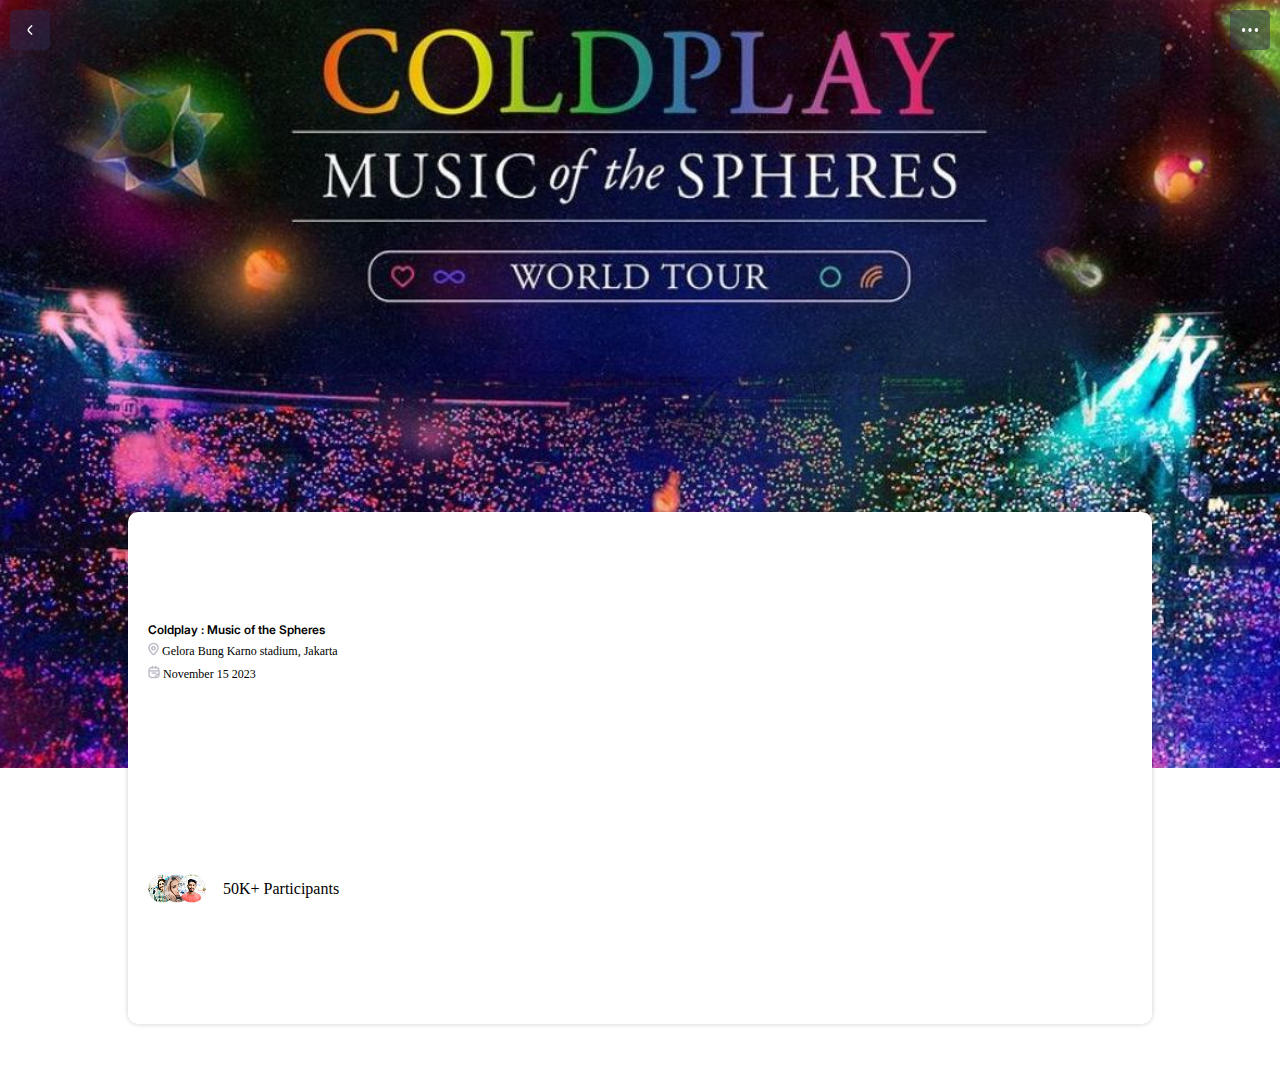
==== views/detail.html @ 6d776758 "ci: :construction: Just started the "detail" view" ====
<!DOCTYPE html>
<html lang="es">
<head>
    <meta charset="UTF-8">
    <meta name="viewport" content="width=device-width, initial-scale=1.0">
    <link rel="stylesheet" href="../css/detailS.css">
    <title>Document</title>
</head>
<body>
    <section class="top-img">
        <section class="HEADER">
            <div class="image-box"><img src="../storage/img/Return.png" alt="Image 1"></div>
            <div class="image-box"><img src="../storage/img/Dots.png" alt="Image 2"></div>
        </section>
    </section>
    <section class="main-info">
        <div class="info">
            <h3>Coldplay : Music of the Spheres</h3>
            <div class="location">
                <span class="icon"><img src="../storage/img/Location2.png" alt="Image 3"></span>
                <p>Gelora Bung Karno stadium, Jakarta</p>
            </div>
            <div class="date">
                <span class="icon"><img src="../storage/img/Calendar2.png" alt="Image 3"></span>
                <p>November 15 2023</p>
            </div>
        </div>
        <div class="participants">
            <span class="img-group">
                <img src="../storage/img/Ellipse1.png" alt="Image 3" class="imagen">
                <img src="../storage/img/Ellipse2.png" alt="Image 3" class="imagen">
                <img src="../storage/img/Ellipse3.png" alt="Image 3" class="imagen">
            </span>
            <p>50K+ Participants</p>
        </div>
    </section>
    <section class="description">
        
    </section>
    <section class="location">
        
    </section>
    <section class="price">
        
    </section>
</body>
</html>
---- css/detailS.css ----
@import url('variables.css');

body {
    background-color: hsla(0, 0%, 100%, 0.850);
    height: 120vh;
    margin: 0;
}

.top-img {
    top: 0px;
    width: 100%;
    height: 60vw;
    background-image: url('../storage/img/COLDPLAY-WT.jpg');
    background-size: cover;
    background-position: center 10%; /*posiciona la imagen*/
    background-repeat: no-repeat;   /* Evita que la imagen se repita */
    background-attachment: scroll; /* Fija la imagen al hacer scroll */
    flex-shrink: 0;               /* Evita que se reduzca si no cabe */
}
.HEADER {
    display: flex;
    justify-content: space-between;
    align-items: center;
    width: 100%;
    margin-top: 0;
    padding: 10px;
    box-sizing: border-box;
}
.HEADER .image-box {
    cursor: pointer;
    transition: transform 0.2s ease-in-out;
    display: flex;
    justify-content: center; 
    align-items: center;
    padding: 10px;
    border-radius: 5px;
    background-color: var(--color-5);
    height: 20px;
    width: 20px;
}
.HEADER .image-box:hover {
    transform: scale(1.2);
}

.main-info {
    position: absolute;
    top: 40vw;
    left: 10%;
    width: 80%;
    height: 40vw;
    background-color: var(--color-1);
    padding: 20px;
    border-radius: 10px;
    box-sizing: border-box;
    box-shadow: 0px 0px 5px rgba(0, 0, 0, 0.2);
    display: flex;
    flex-direction: column;
    text-align: left;
    justify-content: space-around;
}
.info {
    color: var(--color-2);
    display: flex;
    flex-direction: column;
    gap: 5px;
    width: 100%;
}
.info h3 {
    font-family: "Inter-SemiB";
    font-size: 12px;
    margin: 0;
    white-space: nowrap;    /* Evita que el texto se divida en varias líneas */
    overflow: hidden;    /* Oculta el contenido que no cabe */
    text-overflow: ellipsis;    /* Agrega "..." al final del texto cortado */
}
.location {
    display: flex;
    align-items: center;
}
.location .icon {
    margin-right: 3px;
}
.location p {
    margin: 0;
    font-family: "Inter-Regular";
    font-size: 12px;
    white-space: nowrap;    /**/
    overflow: hidden;    /**/
    text-overflow: ellipsis;    /**/
}
.date {
    display: flex;
    align-items: center;
}
.date .icon {
    margin-right: 3px;
}
.date p {
    margin: 0;
    font-family: "Inter-Regular";
    font-size: 12px;
    white-space: nowrap;    /**/
    overflow: hidden;    /**/
    text-overflow: ellipsis;    /**/
}
.participants {
    display: flex;
}
.participants p {
    padding-left: 15px;
}
.img-group {
    display: flex;
    justify-content: center;
    align-items: center;
    position: relative;  /*Para superponer las imagenes*/
    width: 60px;
}
.imagen {/*
width: 150px;
height: 150px; */
border-radius: 50%; 
object-fit: cover; /* Asegura que la imagen cubra todo el círculo sin deformarse */
position: absolute; /* Para superponer las imágenes */
z-index: 1; /* Control de superposición */
}
.imagen:nth-child(1) {
left: 0;
z-index: 1;
}

.imagen:nth-child(2) {
left: 25%; 
z-index: 2;
}

.imagen:nth-child(3) {
left: 50%; 
z-index: 3;
}
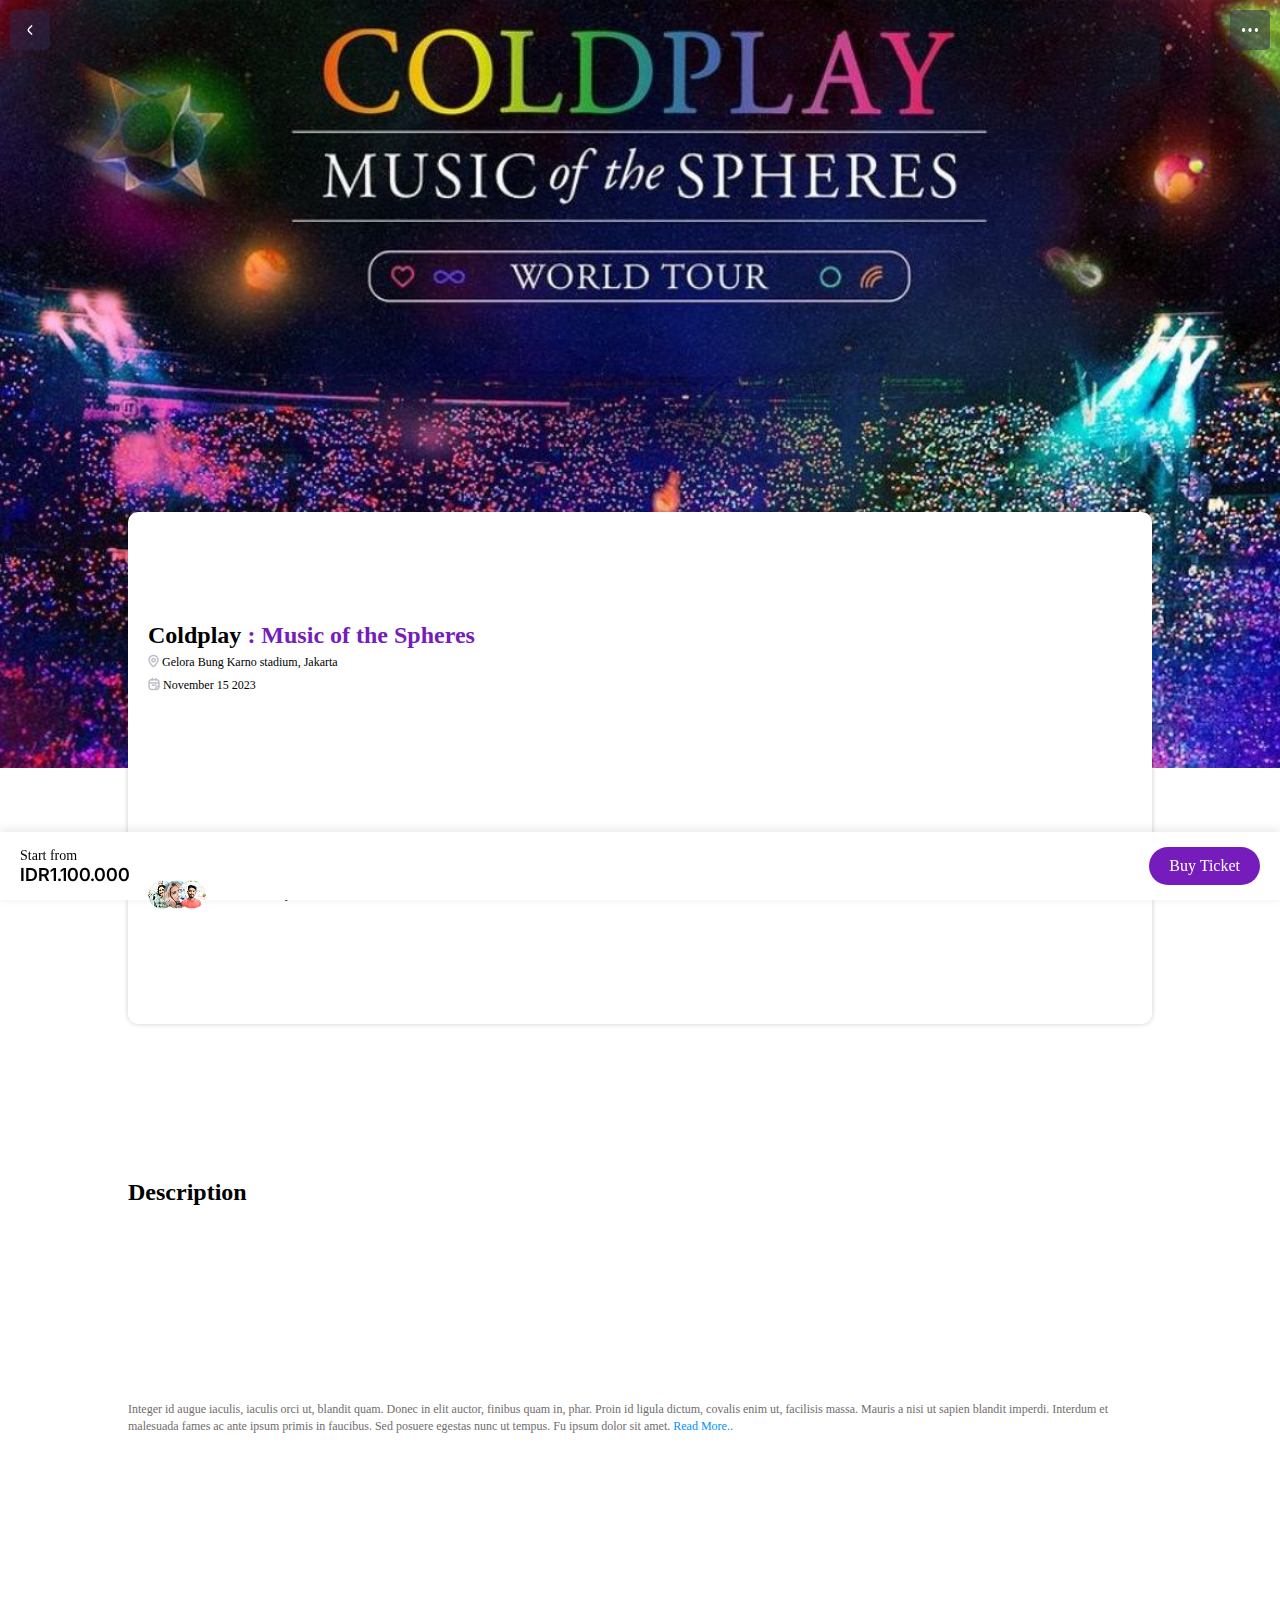
==== commit b24ad237: "ci: :construction: "detail" view almost done, just "location" section is remaining." ====
--- a/views/detail.html
+++ b/views/detail.html
@@ -15,7 +15,10 @@
     </section>
     <section class="main-info">
         <div class="info">
-            <h3>Coldplay : Music of the Spheres</h3>
+            <h2 class="title">
+                <span class="black">Coldplay</span>
+                <span class="purple">: Music of the Spheres</span>
+            </h2>
             <div class="location">
                 <span class="icon"><img src="../storage/img/Location2.png" alt="Image 3"></span>
                 <p>Gelora Bung Karno stadium, Jakarta</p>
@@ -35,13 +38,21 @@
         </div>
     </section>
     <section class="description">
-        
+        <h3 class="title">Description</h3>
+        <p class="text">
+            Integer id augue iaculis, iaculis orci ut, blandit quam. Donec in elit auctor, finibus quam in, phar. Proin id ligula dictum, covalis enim ut, facilisis massa. Mauris a nisi ut sapien blandit imperdi. Interdum et malesuada fames ac ante ipsum primis in faucibus. Sed posuere egestas nunc ut tempus. Fu ipsum dolor sit amet. 
+            <a href="#" class="read-more">Read More..</a>
+        </p>        
     </section>
     <section class="location">
         
     </section>
-    <section class="price">
-        
+    <section class="ticket-footer">
+        <div class="price">
+            <p>Start from</p>
+            <strong>IDR1.100.000</strong>
+        </div>
+        <button class="buy-ticket">Buy Ticket</button>
     </section>
 </body>
 </html>--- a/css/detailS.css
+++ b/css/detailS.css
@@ -5,7 +5,7 @@
     height: 120vh;
     margin: 0;
 }
-
+/*==========================================================*/
 .top-img {
     top: 0px;
     width: 100%;
@@ -39,9 +39,9 @@
     width: 20px;
 }
 .HEADER .image-box:hover {
-    transform: scale(1.2);
-}
-
+    transform: scale(0.9);
+}
+/*==========================================================*/
 .main-info {
     position: absolute;
     top: 40vw;
@@ -57,6 +57,8 @@
     flex-direction: column;
     text-align: left;
     justify-content: space-around;
+    flex-shrink: 0;
+    overflow: hidden;
 }
 .info {
     color: var(--color-2);
@@ -73,6 +75,20 @@
     overflow: hidden;    /* Oculta el contenido que no cabe */
     text-overflow: ellipsis;    /* Agrega "..." al final del texto cortado */
 }
+.title {
+    font-family: "Inter-SemiB";
+    font-size: 14px;
+    margin: 0;
+    white-space: nowrap;    /**/
+    overflow: hidden;       /**/
+    text-overflow: ellipsis;/**/
+}
+.black {
+    color: var(--color-2); 
+}
+.purple {
+    color: var(--color-7); 
+}
 .location {
     display: flex;
     align-items: center;
@@ -85,8 +101,8 @@
     font-family: "Inter-Regular";
     font-size: 12px;
     white-space: nowrap;    /**/
-    overflow: hidden;    /**/
-    text-overflow: ellipsis;    /**/
+    overflow: hidden;       /**/
+    text-overflow: ellipsis;/**/
 }
 .date {
     display: flex;
@@ -100,42 +116,128 @@
     font-family: "Inter-Regular";
     font-size: 12px;
     white-space: nowrap;    /**/
-    overflow: hidden;    /**/
-    text-overflow: ellipsis;    /**/
+    overflow: hidden;       /**/
+    text-overflow: ellipsis;/**/
 }
 .participants {
     display: flex;
+    height: 40px;
+    align-items: center;
+    flex-shrink: 0;
 }
 .participants p {
     padding-left: 15px;
+    margin: 0;
+    font-family: "I-Medium";
+    font-size: 12px;
+    white-space: nowrap;    /**/
+    overflow: hidden;       /**/
+    text-overflow: ellipsis;/**/
 }
 .img-group {
     display: flex;
     justify-content: center;
     align-items: center;
-    position: relative;  /*Para superponer las imagenes*/
+    position: relative;  
     width: 60px;
 }
-.imagen {/*
-width: 150px;
-height: 150px; */
+.imagen {
 border-radius: 50%; 
-object-fit: cover; /* Asegura que la imagen cubra todo el círculo sin deformarse */
-position: absolute; /* Para superponer las imágenes */
-z-index: 1; /* Control de superposición */
+object-fit: cover; 
+position: absolute;
 }
 .imagen:nth-child(1) {
 left: 0;
 z-index: 1;
 }
-
 .imagen:nth-child(2) {
 left: 25%; 
 z-index: 2;
 }
-
 .imagen:nth-child(3) {
 left: 50%; 
 z-index: 3;
 }
-  +/*==========================================================*/
+.description {
+    position: absolute;
+    top: 85vw;
+    left: 10%;
+    width: 80%;
+    height: 40vw;
+    margin: 0 auto;
+    display: flex;
+    flex-direction: column;
+    justify-content: space-around;
+}
+.title {
+    font-size: 24px;
+    font-weight: bold;
+    font-family: "I-Medium";
+    color: var(--color-2);
+}
+.text {
+    font-size: 12px;
+    font-family: "DMSans";
+    color: var(--color-12);
+    line-height: 18px;
+    height: 100%;
+    margin-bottom: 0;
+    display: -webkit-box;
+    -webkit-box-orient: vertical;
+    -webkit-line-clamp: 6; /* número de líneas antes del "..." 
+    (resalta porque es una propiedad específica para navegadores basados en WebKit)*/
+    overflow: hidden;
+    text-overflow: ellipsis;
+    line-height: 1.4; /* altura del interlineado */
+    max-height: calc(1.5em * 6);
+}
+.read-more {
+    color: var(--color-13);
+    text-decoration: none;
+}
+.read-more:hover {
+    text-decoration: underline;
+}
+/*==========================================================*/
+
+/*==========================================================*/
+.ticket-footer {
+    position: fixed;
+    bottom: 0;
+    left: 0;
+    width: 100%;
+    box-sizing: border-box;
+    background: white; /* Fondo para diferenciarlo del contenido */
+    padding: 15px 20px;
+    display: flex;
+    justify-content: space-between;
+    align-items: center;
+    box-shadow: 0 -2px 10px rgba(0, 0, 0, 0.1); /* Sombra superior */
+}
+.price p {
+    margin: 0;
+    font-size: 14px;
+    font-family: "Inter-Regular";
+    color: var(--color-2);
+}
+.price strong {
+    font-size: 18px;
+    font-weight: bold;
+    font-family: "Inter-SemiB";
+    color: var(--color-2);
+}
+.buy-ticket {
+    background: var(--color-7);
+    color: var(--color-1);
+    padding: 10px 20px;
+    font-family: "I-Medium";
+    border: none;
+    border-radius: 20px;
+    font-size: 16px;
+    cursor: pointer;
+    transition: transform 0.2s ease-in-out;
+}
+.buy-ticket:hover {
+    transform: scale(0.9);
+}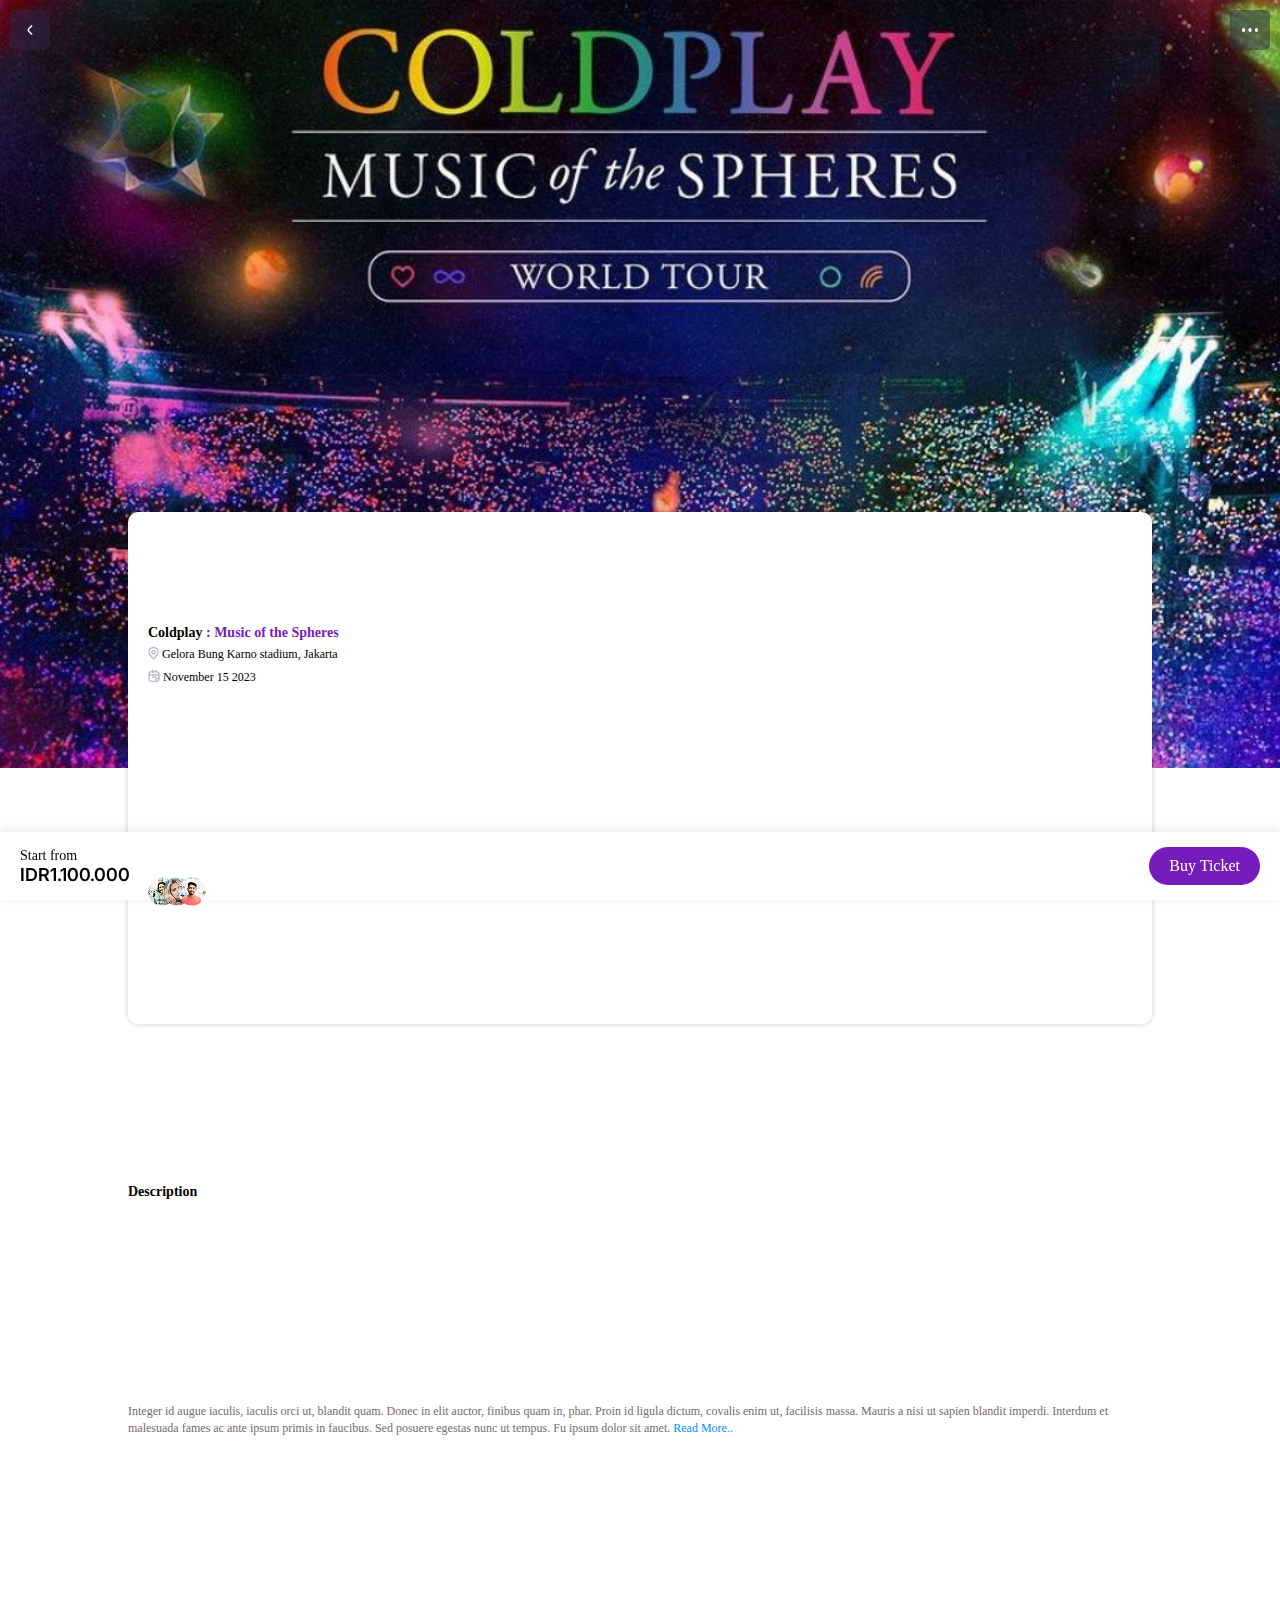
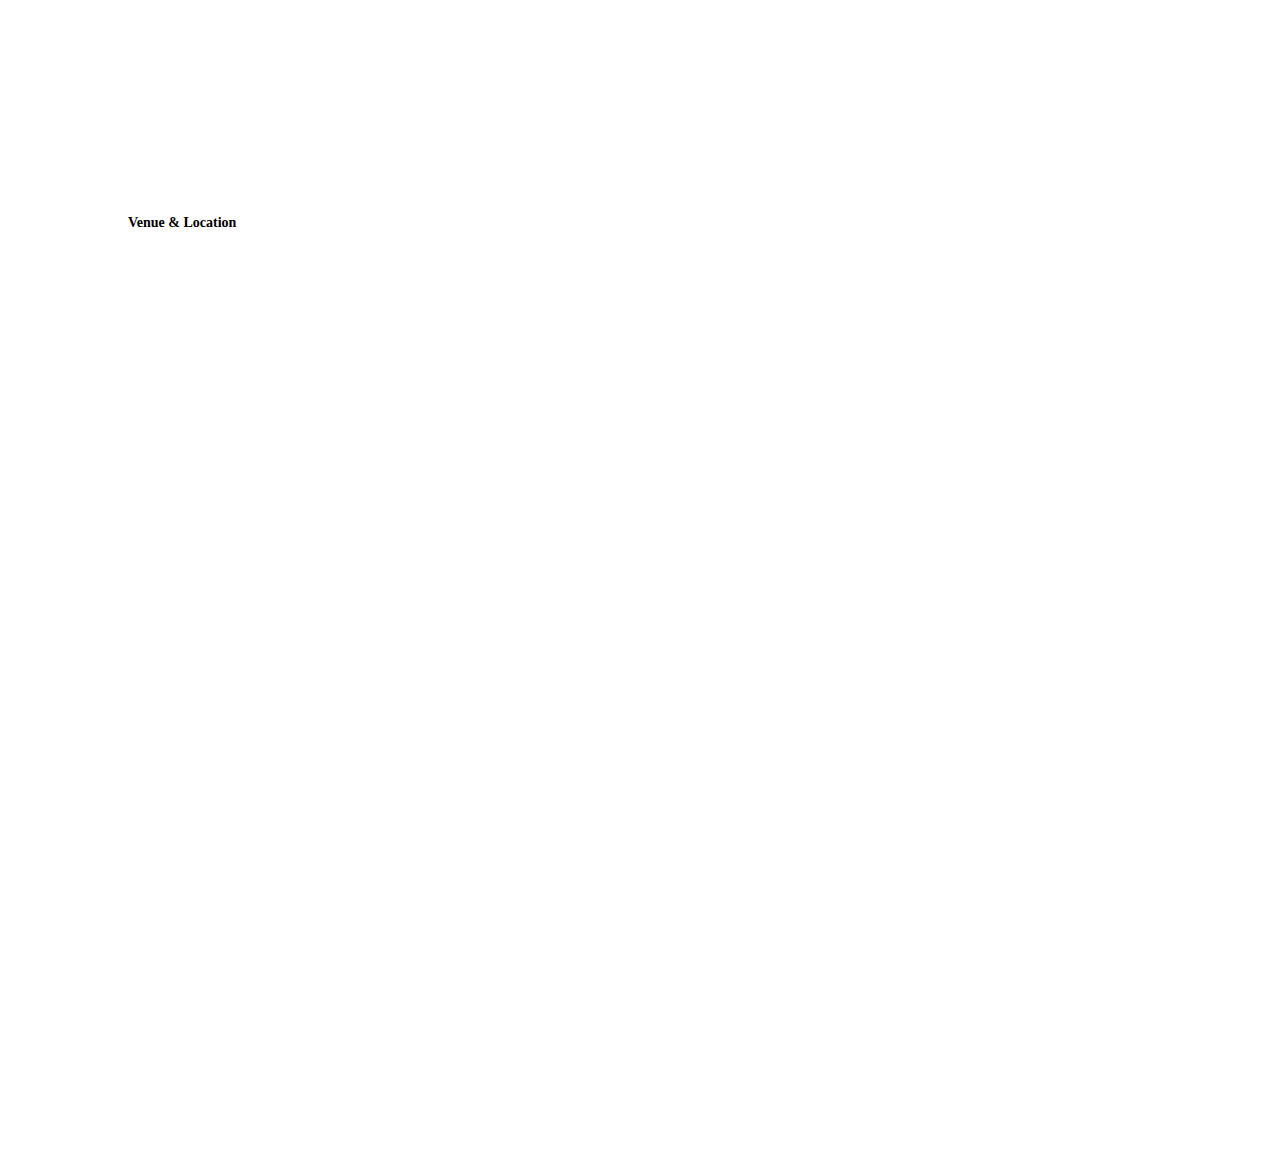
==== commit 263f6f0e: "ci: :construction: Added redirect for coldplay" ====
--- a/views/detail.html
+++ b/views/detail.html
@@ -9,7 +9,8 @@
 <body>
     <section class="top-img">
         <section class="HEADER">
-            <div class="image-box"><img src="../storage/img/Return.png" alt="Image 1"></div>
+            <div onclick="window.location.href='../index.html'" style="cursor: pointer;" class="image-box">
+                <img src="../storage/img/Return.png" alt="Image 1"></div>
             <div class="image-box"><img src="../storage/img/Dots.png" alt="Image 2"></div>
         </section>
     </section>
@@ -44,8 +45,19 @@
             <a href="#" class="read-more">Read More..</a>
         </p>        
     </section>
-    <section class="location">
-        
+    <section class="location-section">
+        <h3>Venue & Location</h3>
+        <div class="map-container">
+            <iframe 
+                src="https://www.google.com/maps/embed?pb=!1m18!1m12!1m3!1d22436.998894636094!2d106.79134934724158!3d-6.219013662397646!2m3!1f0!2f0!3f0!3m2!1i1024!2i768!4f13.1!3m3!1m2!1s0x2e69f14d30079f01%3A0x2e74f2341fff266d!2sGelora%20Bung%20Karno%20Main%20Stadium!5e0!3m2!1sen!2sco!4v1739918931044!5m2!1sen!2sco"
+                width="100%" 
+                height="300"
+                style="border:0;" 
+                allowfullscreen="" 
+                loading="lazy" 
+                referrerpolicy="no-referrer-when-downgrade">
+            </iframe>
+        </div>
     </section>
     <section class="ticket-footer">
         <div class="price">
--- a/css/detailS.css
+++ b/css/detailS.css
@@ -2,7 +2,7 @@
 
 body {
     background-color: hsla(0, 0%, 100%, 0.850);
-    height: 120vh;
+    height: 130vw;
     margin: 0;
 }
 /*==========================================================*/
@@ -165,13 +165,12 @@
     left: 10%;
     width: 80%;
     height: 40vw;
-    margin: 0 auto;
     display: flex;
     flex-direction: column;
     justify-content: space-around;
 }
 .title {
-    font-size: 24px;
+    font-size: 14px;
     font-weight: bold;
     font-family: "I-Medium";
     color: var(--color-2);
@@ -190,7 +189,7 @@
     overflow: hidden;
     text-overflow: ellipsis;
     line-height: 1.4; /* altura del interlineado */
-    max-height: calc(1.5em * 6);
+    max-height: calc(1.4em * 6);
 }
 .read-more {
     color: var(--color-13);
@@ -200,7 +199,33 @@
     text-decoration: underline;
 }
 /*==========================================================*/
-
+.location-section {
+    position: absolute;
+    top: 125vw;
+    left: 10%;
+    width: 80%;
+    height: 90vw;
+    display: flex;
+    flex-direction: column;
+    justify-content: space-around;
+}
+.location-section h3 {
+    font-size: 14px;
+    font-family: "I-Medium";
+    margin-bottom: 5px;
+    margin-top: 10px;
+}
+.map-container {
+    width: 100%;
+    height: 300px;
+    border-radius: 15px; 
+    overflow: hidden; 
+}
+.map-container iframe {
+    width: 100%;
+    height: 100%;
+    border: 0;
+}
 /*==========================================================*/
 .ticket-footer {
     position: fixed;
